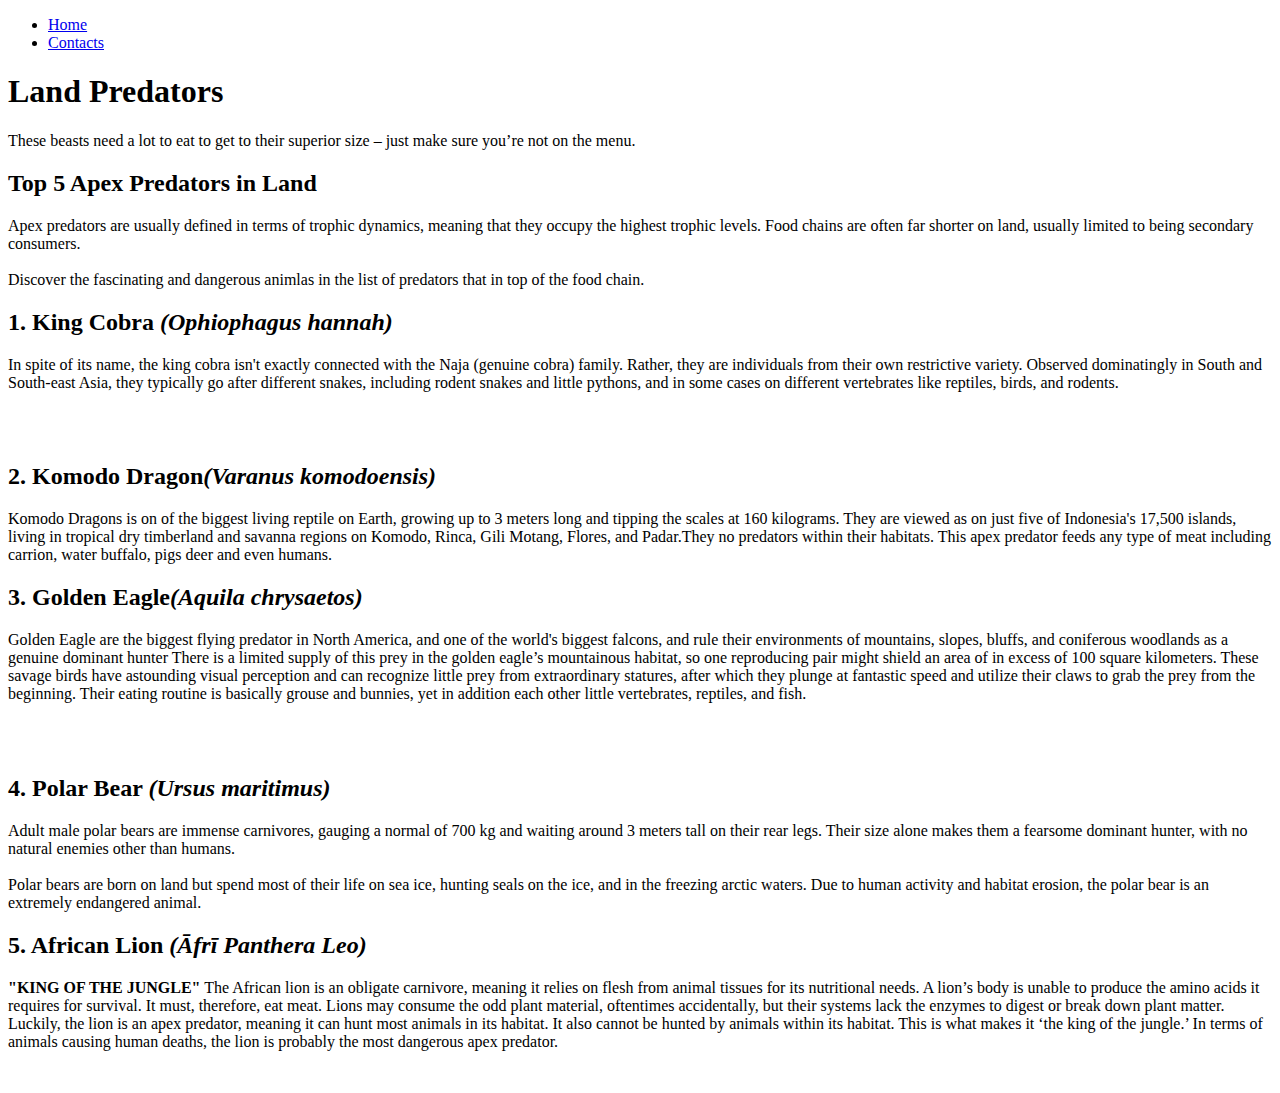
==== Land.html @ 2279827b "Initial Commit" ====
<!doctype html>
<html>
<head>
<meta charset="utf-8">
	
<title>Land</title>
</head>
	
	<link rel="stylesheet" href="style.css">
	<link rel="preconnect" href="https://fonts.googleapis.com">
	<link rel="preconnect" href="https://fonts.gstatic.com" crossorigin>
	<link href="https://fonts.googleapis.com/css2?family=Montserrat:ital,wght@0,100;0,200;0,300;0,400;0,500;0,600;1,100;1,200;1,300;1,400;1,500;1,600&display=swap" rel="stylesheet">

<body>
	<div class="wrapper">
	<ul class="topnav">
		<li><a href="index.html">Home</a></li>
		
		<li><a href="Contacts.html">Contacts</a></li>
	</ul>
	</div>
			<section class="ptb-100" id="hero4">
            <div class="container ptb-100">
                <div class="row">
                    <div id="hero-content" class="mw-768">
                        
                        <h1 id="hero-title4">
                            Land Predators
                        </h1>
                        <div id="hero-desc" class="mw-540 txt-white">
                            <p>These beasts need a lot to eat to get to their superior size – just make sure you’re not on the menu.
                            </p>
                        </div>
               	 	</div>
           		</div>
			</div>
        </section>

	<section id="services">
            <div class="container  clearfix">
                <div class="row">

                 
                    
                    <div class="txt-white txt-align-center mb-40">
                        <h2>
                            Top 5 Apex Predators in Land
                        </h2>
                    </div>
                    <div class="txt-white mw-768 txt-align-center mb-20" style="margin:auto;">
                        <p>Apex predators are usually defined in terms of trophic dynamics, meaning that they occupy the highest trophic levels. Food chains are often far shorter on land, usually limited to being secondary consumers. <br><br>
                            Discover the fascinating and dangerous animlas in the list of predators that in top of the food chain.
                        </p>
                    </div>

        <section id="about-us">
            <div class="container  clearfix">
                <div class="row">
                    
                    <div class="col col-50">
                        <div class="" style="margin-top: auto;margin-bottom: auto;">

                            <div class="txt-white mb-40">
                                <h2>
                                    1. King Cobra  <i>(Ophiophagus hannah)</i>
                                </h2>
                            </div>
                            <div class="txt-white mw-768 mb-40">
                                <p>In spite of its name, the king cobra isn't exactly connected with the Naja (genuine cobra) family. Rather, they are individuals from their own restrictive variety. Observed dominatingly in South and South-east Asia, they typically go after different snakes, including rodent snakes and little pythons, and in some cases on different vertebrates like reptiles, birds, and rodents.
                                </p>
                            </div>

                         
                        </div>
                        

                    </div>

                    <div class="col col-50">
                        <div class="image" style="width: 500px;margin-left: auto;margin-right: auto;">
                            <img src="IMG/king cobra.jpg" alt="">
                        </div>
                        
                    </div>

                </div> 
            </div>
        </section>

        <section id="about-us">
            <div class="container  clearfix">
                <div class="row">
                    
                    <div class="col col-50">
                        <div class="image" style="width: 500px;margin-left: auto;margin-right: auto;">
                            <img src="IMG/Komodo Dragon.jpg" alt="">
                        </div>
                        
                    </div>

                    <div class="col col-50">
                        <div class="" style="margin-top: auto;margin-bottom: auto;">

                            <div class="txt-white mb-40">
                                <h2>
                                    2. Komodo Dragon<i>(Varanus komodoensis)</i>
                                </h2>
                            </div>
                            <div class="txt-white mw-768 mb-40">
                                <p>Komodo Dragons is on of the biggest living reptile on Earth, growing up to 3 meters long and tipping the scales at 160 kilograms. They are viewed as on just five of Indonesia's 17,500 islands, living in tropical dry timberland and savanna regions on Komodo, Rinca, Gili Motang, Flores, and Padar.They no predators within their habitats. This apex predator feeds any type of meat including carrion, water buffalo, pigs deer and even humans.
                                </p>
                            </div>

                         
                        </div>
                        

                    </div>

                </div> 
            </div>
        </section>

        <section id="about-us">
            <div class="container  clearfix">
                <div class="row">
                    
                    <div class="col col-50">
                        <div class="" style="margin-top: auto;margin-bottom: auto;">

                            <div class="txt-white mb-40">
                                <h2>
                                    3. Golden Eagle<i>(Aquila chrysaetos)</i>
                                </h2>
                            </div>
                            <div class="txt-white mw-768 mb-40">
                                <p>Golden Eagle are the biggest flying predator in North America, and one of the world's biggest falcons, and rule their environments of mountains, slopes, bluffs, and coniferous woodlands as a genuine dominant hunter There is a limited supply of this prey in the golden eagle’s mountainous habitat, so one reproducing pair might shield an area of in excess of 100 square kilometers. These savage birds have astounding visual perception and can recognize little prey from extraordinary statures, after which they plunge at fantastic speed and utilize their claws to grab the prey from the beginning. Their eating routine is basically grouse and bunnies, yet in addition each other little vertebrates, reptiles, and fish.
                                </p>
                            </div>

                         
                        </div>
                        

                    </div>

                    <div class="col col-50">
                        <div class="image" style="width: 500px;margin-left: auto;margin-right: auto;">
                            <img style="height: 400px;"src="IMG/Golden Eagle.jpg" alt="">
                        </div>
                        
                    </div>

                </div> 
            </div>
        </section>

        <section id="about-us">
            <div class="container  clearfix">
                <div class="row">
                    
                    <div class="col col-50">
                        <div class="image" style="width: 500px;margin-left: auto;margin-right: auto;">
                            <img style="height: 400px" src="IMG/Polar Bear.jpg" alt="">
                        </div>
                        
                    </div>

                    <div class="col col-50">
                        <div class="" style="margin-top: auto;margin-bottom: auto;">

                            <div class="txt-white mb-40">
                                <h2>
                                    4. Polar Bear <i>(Ursus maritimus)</i>
                                </h2>
                            </div>
                            <div class="txt-white mw-768 mb-40">
                                <p>Adult male polar bears are immense carnivores, gauging a normal of 700 kg and waiting around 3 meters tall on their rear legs. Their size alone makes them a fearsome dominant hunter, with no natural enemies other than humans. <br><br> Polar bears are born on land but spend most of their life on sea ice, hunting seals on the ice, and in the freezing arctic waters. Due to human activity and habitat erosion, the polar bear is an extremely endangered animal.
                                </p>
                            </div>

                         
                        </div>
                        

                    </div>

                </div> 
            </div>
        </section>

        <section id="about-us">
            <div class="container  clearfix">
                <div class="row">
                    
                    <div class="col col-50">
                        <div class="" style="margin-top: auto;margin-bottom: auto;">

                            <div class="txt-white mb-40">
                                <h2>
                                    5. African Lion <i>(Āfrī Panthera Leo)</i>
                                </h2>
                            </div>
                            <div class="txt-white mw-768 mb-40">
                                <p><b>"KING OF THE JUNGLE"</b> The African lion is an obligate carnivore, meaning it relies on flesh from animal tissues for its nutritional needs. A lion’s body is unable to produce the amino acids it requires for survival. It must, therefore, eat meat. Lions may consume the odd plant material, oftentimes accidentally, but their systems lack the enzymes to digest or break down plant matter. Luckily, the lion is an apex predator, meaning it can hunt most animals in its habitat. It also cannot be hunted by animals within its habitat.  This is what makes it ‘the king of the jungle.’ In terms of animals causing human deaths, the lion is probably the most dangerous apex predator.
                                </p>
                            </div>

                         
                        </div>
                        

                    </div>

                    <div class="col col-50">
                        <div class="image" style="width: 500px;margin-left: auto;margin-right: auto;">
                            <img style="height: 350px;" src="IMG/African Lion.jpg" alt="">
                        </div>
                        
                    </div>

                </div> 
            </div>
        </section>
</body>
</html>
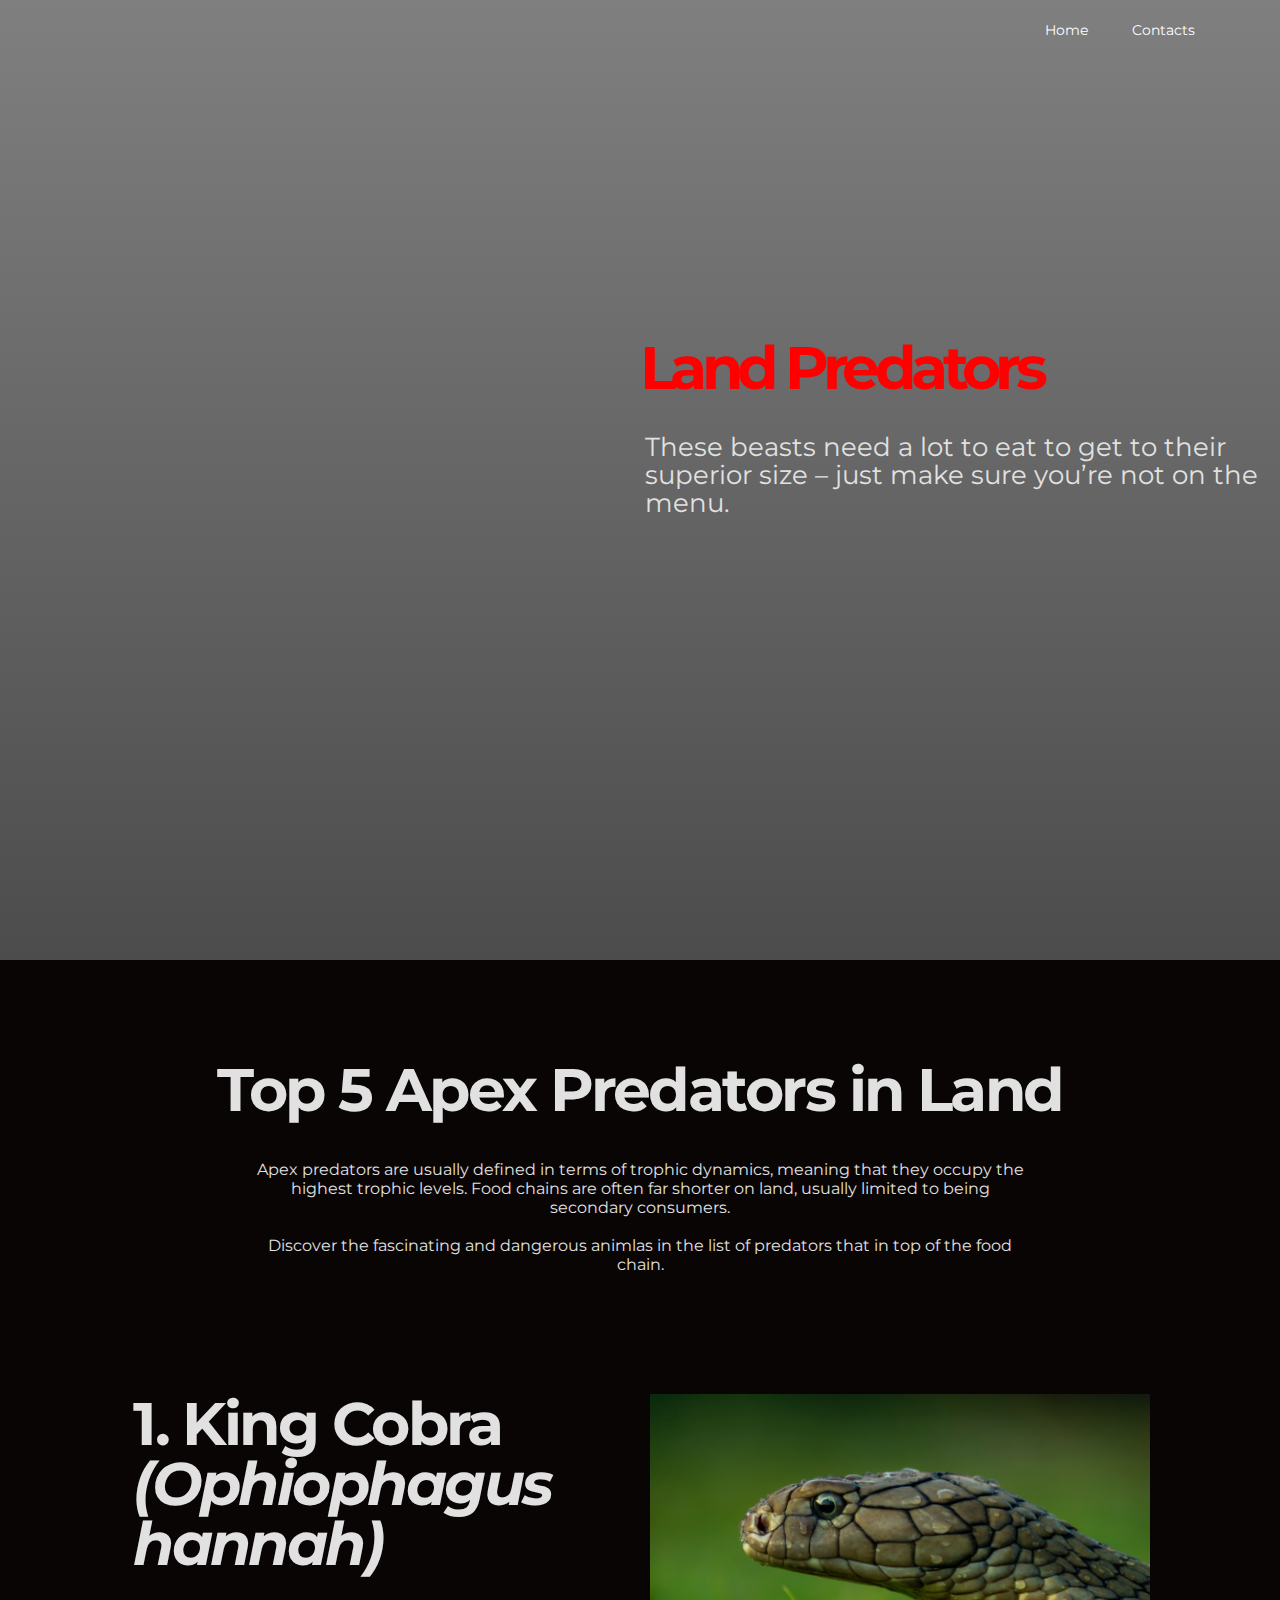
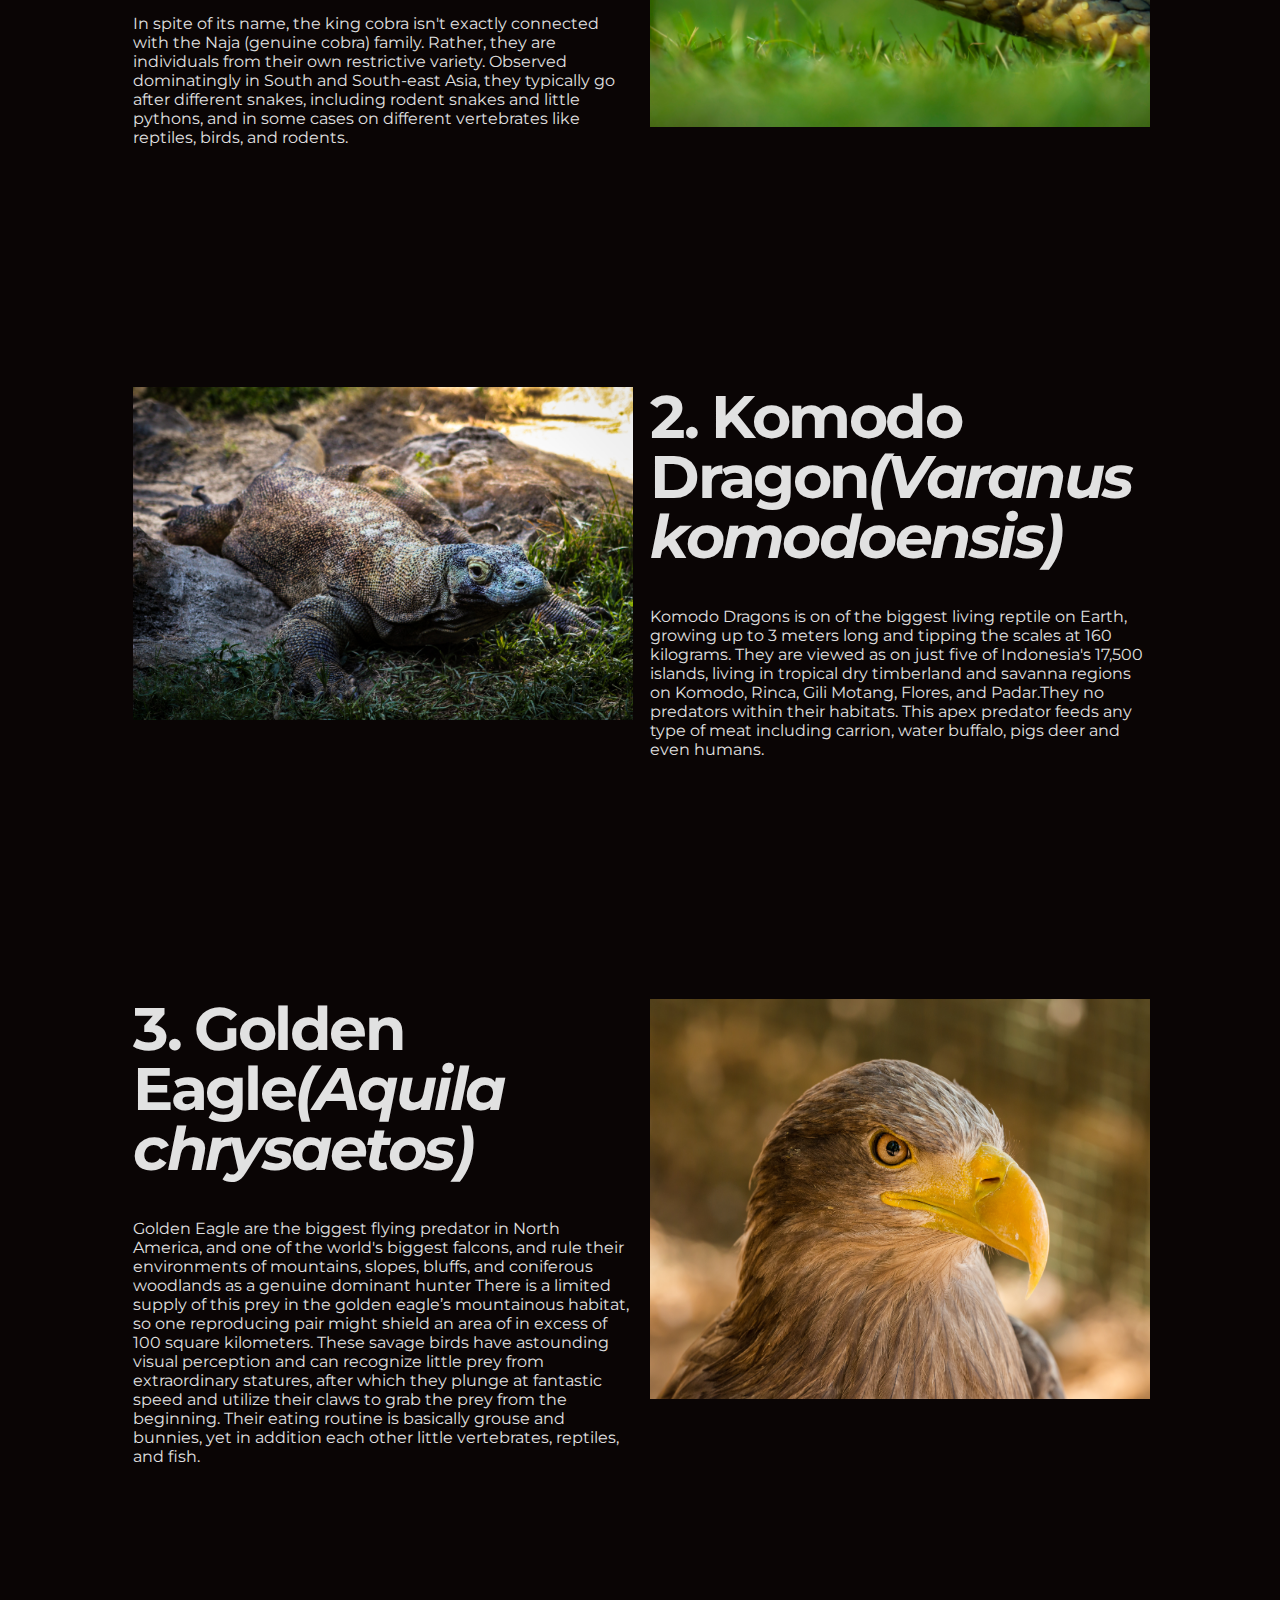
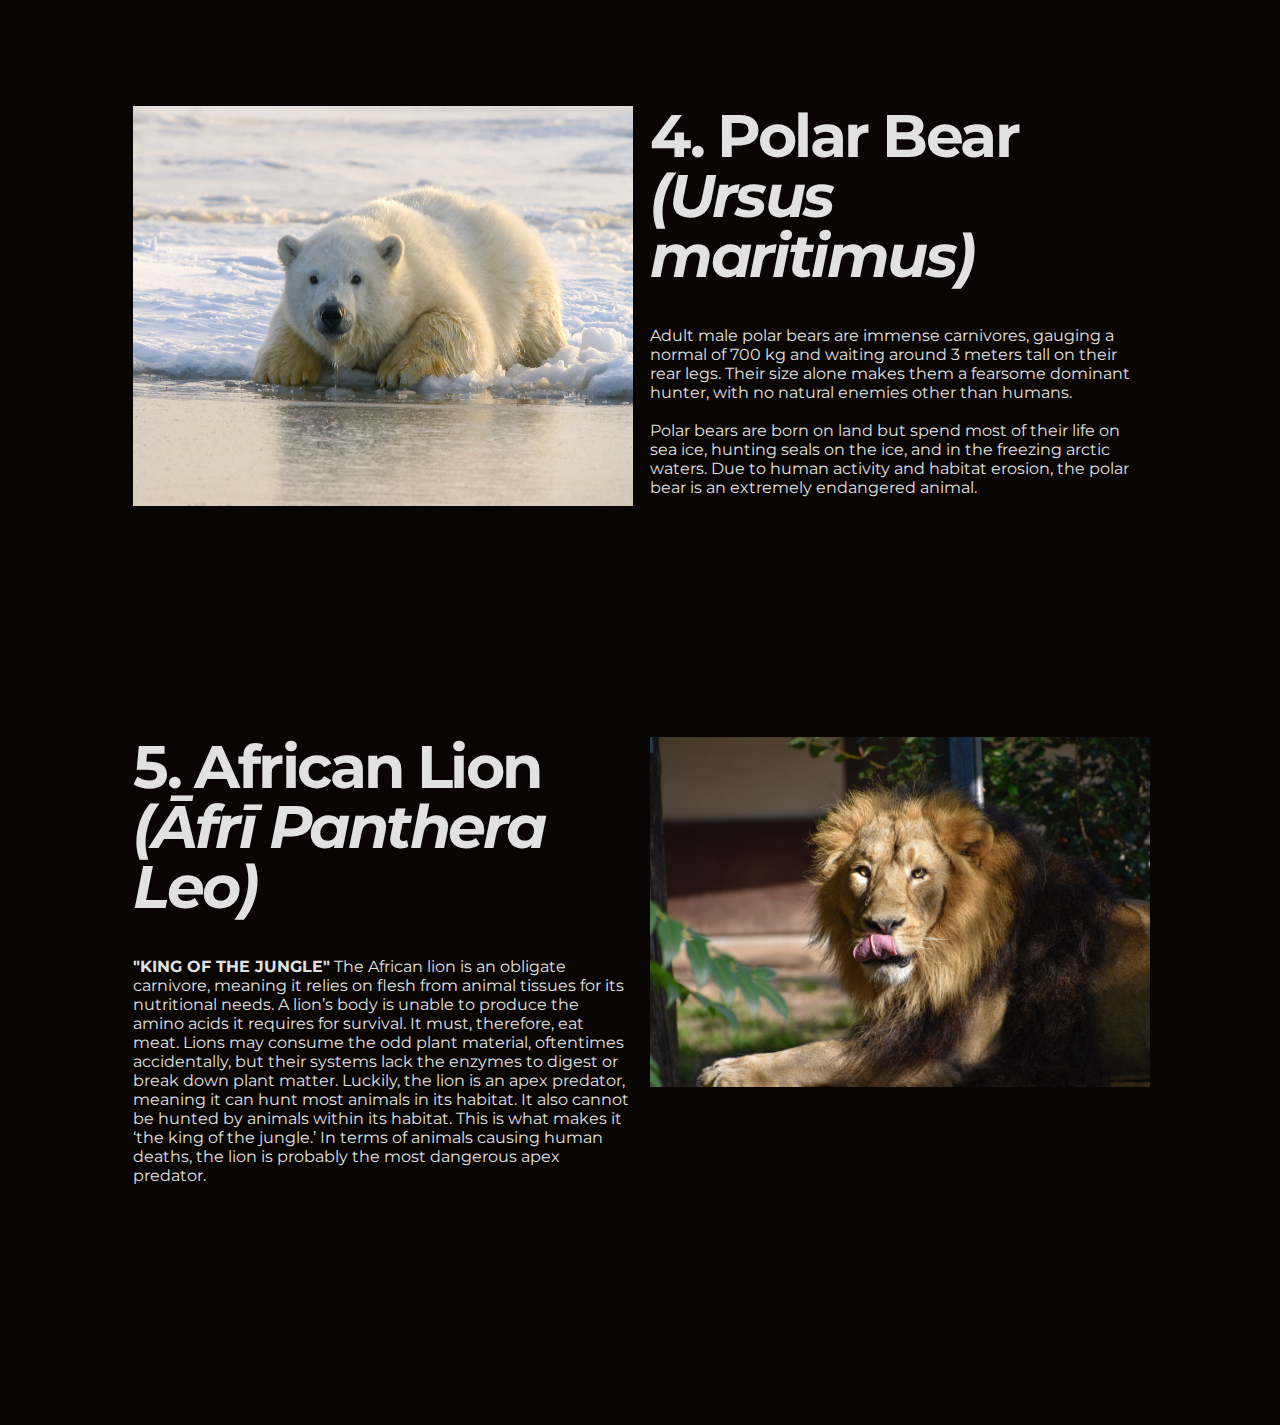
==== commit 75e22054: "Initial Commit" ====
--- a/Land.html
+++ b/Land.html
@@ -78,22 +78,22 @@
 
                     <div class="col col-50">
                         <div class="image" style="width: 500px;margin-left: auto;margin-right: auto;">
-                            <img src="IMG/king cobra.jpg" alt="">
-                        </div>
-                        
-                    </div>
-
-                </div> 
-            </div>
-        </section>
-
-        <section id="about-us">
-            <div class="container  clearfix">
-                <div class="row">
-                    
-                    <div class="col col-50">
-                        <div class="image" style="width: 500px;margin-left: auto;margin-right: auto;">
-                            <img src="IMG/Komodo Dragon.jpg" alt="">
+                            <img src="../IMG/king%20cobra.jpg" alt="">
+                        </div>
+                        
+                    </div>
+
+                </div> 
+            </div>
+        </section>
+
+        <section id="about-us">
+            <div class="container  clearfix">
+                <div class="row">
+                    
+                    <div class="col col-50">
+                        <div class="image" style="width: 500px;margin-left: auto;margin-right: auto;">
+                            <img src="../IMG/Komodo%20Dragon.jpg" alt="">
                         </div>
                         
                     </div>
@@ -146,22 +146,22 @@
 
                     <div class="col col-50">
                         <div class="image" style="width: 500px;margin-left: auto;margin-right: auto;">
-                            <img style="height: 400px;"src="IMG/Golden Eagle.jpg" alt="">
-                        </div>
-                        
-                    </div>
-
-                </div> 
-            </div>
-        </section>
-
-        <section id="about-us">
-            <div class="container  clearfix">
-                <div class="row">
-                    
-                    <div class="col col-50">
-                        <div class="image" style="width: 500px;margin-left: auto;margin-right: auto;">
-                            <img style="height: 400px" src="IMG/Polar Bear.jpg" alt="">
+                            <img style="height: 400px;" src="../IMG/Golden%20Eagle.jpg" alt="">
+                        </div>
+                        
+                    </div>
+
+                </div> 
+            </div>
+        </section>
+
+        <section id="about-us">
+            <div class="container  clearfix">
+                <div class="row">
+                    
+                    <div class="col col-50">
+                        <div class="image" style="width: 500px;margin-left: auto;margin-right: auto;">
+                            <img style="height: 400px" src="../IMG/Polar%20Bear.jpg" alt="">
                         </div>
                         
                     </div>
@@ -214,7 +214,7 @@
 
                     <div class="col col-50">
                         <div class="image" style="width: 500px;margin-left: auto;margin-right: auto;">
-                            <img style="height: 350px;" src="IMG/African Lion.jpg" alt="">
+                            <img style="height: 350px;" src="../IMG/African%20Lion.jpg" alt="">
                         </div>
                         
                     </div>
--- a/style.css
+++ b/style.css
@@ -0,0 +1,496 @@
+@charset "utf-8";
+*{
+	margin: 0;
+	padding: 0;
+	font-family: 'Montserrat', sans-serif;
+	box-sizing: border-box;
+}
+
+.wrapper{
+	width: 1170px;
+	margin: auto;
+	
+}
+
+body.Home{
+	background: linear-gradient(rgba(0,0,0,0.7),rgba(0,0,0,0.7)), url("../IMG/apex.jpg");
+	height: 100vh;
+	background-size: cover;
+	background-position: center;
+	
+	overflow-x: hidden
+	
+}
+
+body.contacts{
+    background: linear-gradient(rgba(0,0,0,0.6),rgba(0,0,0,0.6)), url("../IMG/Deer.jpg");
+	height:100vh;
+	background-size: cover;
+	background-position: center;
+	overflow-x: hidden;
+}
+.topnav{
+	float: right;
+	list-style: none;
+	margin-top: 20px;
+	padding-right: 10px;
+	animation: fadeInDown 2s;
+	
+}
+.topnav li{
+	display: inline-block;
+}
+.topnav li a{
+	 
+  color: #fff;
+	text-decoration: none;
+	padding: 5px 20px;
+	font-size: 14px;
+
+}
+.topnav li a:hover {
+  background-color: #ddd;
+ color: black; 
+   
+}
+.logo{
+	float: left;
+	width: 150px;
+	padding-top: 2%;
+	
+}
+.welcome-text{
+	position: absolute;
+	margin: 20% 370px;
+	text-align: center;
+	color: aqua;
+		
+}
+
+.welcome-text h1{
+	text-align: center;
+	color: #fff;
+	text-transform: uppercase;
+	font-size: 55px;
+	
+	
+}
+
+.welcome-text a{
+	border: 1px solid #fff;
+	padding: 5px 24px;
+	text-decoration: none;
+	text-transform: uppercase;
+	font-size: 20px;
+	margin-top: 21px;
+	display: inline-block;
+	color: red;
+	
+}
+.welcome-text a:hover {
+  background-color:whitesmoke;
+  color: black;
+}
+
+
+section {
+    padding: 80px 0;
+}
+.container {
+    max-width: 1480px;
+    width: 89%;
+    margin: 0 auto;
+    padding:20px 0;
+}
+#services,  #about-us  {
+
+    background:#0A0505;
+  
+}
+#services1, #about-us1  {
+
+    background:#04030E;
+  
+}
+.clearfix::after {
+    content: "";
+    clear: both;
+    display: table;
+}
+
+.row {
+    max-width: 100%;
+    max-height: 100%;
+    margin: 0;
+    padding: 0;
+    border: 0 none;
+    box-sizing: border-box;
+}
+
+.fade-title {
+    margin-bottom: -10px;
+    font-size: 92px;
+    line-height: 72px;
+    letter-spacing: -3.55px;
+    font-weight: 700;
+    color: rgb(39,
+     23, 11);
+}
+.txt-align-center {
+    text-align: center; 
+}
+.txt-white {
+    color: rgb(225,225,225);
+}
+.mb-40 {
+    margin-bottom: 40px;
+}
+.mw-768 {
+    max-width: 768px;
+}
+
+.mb-20 {
+    margin-bottom: 20px;
+}
+.col {
+    float: left;
+}
+.col-50 {
+    width: 49%;
+    margin-right: 2%;
+}
+
+.image {
+    transition: all .5s ease-in-out;
+    transform-origin: 49.8712% 64.1935% 0px;
+    transform: matrix3d(1, 0, 0, 0, 0, 1, 0, 0, 0, 0, 1, 0, 0, 0, 0, 1);
+}
+.image:hover {
+    transition: all .5s ease-in-out;
+    /* transform: matrix3d(1,0,0.02,.000039,0.00,1,0.00,.000039,-0.02,0,1,0,-.7,-.7,1,1); */
+    cursor: pointer;
+    transform-origin: 56% 65% 0; 
+    transform: matrix3d(.999263, 0, 0.0383878, -3.83878e-05, -.000449843, .999931, .0117097, -1.17097e-05,-.0383852, .0117184, .999194, -.000999194, 2.2, 0.671420,0,1);
+}
+img {
+    height: inherit;
+    width: inherit;
+}
+h1 {
+    font-size: 50px;
+    letter-spacing: -5.55px;
+    line-height: 90px;
+}
+
+h2 {
+    font-size: 60px;
+    letter-spacing: -2.55px;
+    line-height: 60px;
+}
+
+h3 {
+    font-size: 48px;
+    letter-spacing: -2.55px;
+    line-height: 48px;
+}
+
+h4 {
+    font-size: 36px;
+    letter-spacing: -1.55px;
+    line-height: 36px;
+}
+
+
+a {
+    text-decoration: none;
+}
+ul {
+    list-style: none;
+}
+p {
+    margin-bottom: 20px;
+}
+.col-right {
+    float:right;
+}
+
+.col-33 {
+    width: 32%;
+    margin-right: 2%;
+}
+.col-25 {
+    width: 24%;
+    margin-right: 1%;
+}
+
+.col-55 {
+    width: 54%;
+    margin-right: 2%;
+}
+
+.col-45 {
+    width: 44%;
+    margin-right: 2%;
+}
+.col:last-child {
+    margin-right: 0%;
+}
+.ptb-100 {
+    padding: 100px 0;
+}
+#hero4 {
+ 
+    background-color:#4e2f33;
+    background: linear-gradient(rgba(0,0,0,0.5),rgba(0,0,0,0.7)), url("../IMG/jaguar2.png");
+	 
+
+    background-size: cover;
+    background-position:left;
+    background-repeat: no-repeat;
+    min-height: 960px;
+}
+#hero3 {
+ 
+    background-color:#4e2f33;
+    background: linear-gradient(rgba(0,0,0,0.5),rgba(0,0,0,0.7)), url("../IMG/Ocean.jpg");
+	 
+
+    background-size: cover;
+    background-position:left;
+    background-repeat: no-repeat;
+    min-height: 960px;
+}
+#hero-content {
+    position: absolute;
+    transform: translateY(-50%);
+    top:50%;
+    left: 50%;
+
+}
+#hero-title4 {
+    font-size: 60px;
+    color:red;	
+    margin-bottom: 20px;
+    animation: fadeInDown 5s;
+}
+#hero-desc {
+    margin-left: 5px;
+    line-height: 28px;
+    font-size: 26px;
+    animation: fadeInDown 5s;
+    margin-bottom: 60px;
+}
+@keyframes fadeInDown {
+    0% {
+        opacity:0;
+        transform: translate3d(0, -20%, 0);
+    }
+    100% {
+        opacity:1;
+        transform: translate3d(0, 0, 0);
+    }
+}  
+@keyframes firework {
+  0% { transform: translate(var(--x), 60vmin); width: var(--initialSize); opacity: 1; }
+  50% { width: 0.5vmin; opacity: 1; }
+  100% { width: var(--finalSize); opacity: 0; }
+	
+}
+@keyframes fireworkPseudo {
+  0% { transform: translate(-50%, -50%); width: var(--initialSize); opacity: 1; }
+  50% { width: 0.5vmin; opacity: 1; }
+  100% { width: var(--finalSize); opacity: 0; }
+}
+
+.firework,
+.firework::before,
+.firework::after
+{
+    --initialSize: 0.5vmin;
+    --finalSize: 45vmin;
+    --particleSize: 0.2vmin;
+    --color1: yellow;
+    --color2: khaki;
+    --color3: white;
+    --color4: lime;
+    --color5: gold;
+    --color6: mediumseagreen;
+    --y: -30vmin;
+    --x: -50%;
+    content: "";
+    animation: firework 2s infinite;
+    position: absolute;
+    top: 50%;
+    left: 50%;
+    transform: translate(-50%, var(--y));
+    width: var(--initialSize);
+    aspect-ratio: 1;
+    background: 
+      /*
+      radial-gradient(circle, var(--color1) var(--particleSize), #0000 0) 0% 0%,
+      radial-gradient(circle, var(--color1) var(--particleSize), #0000 0) 100% 0%,
+      radial-gradient(circle, var(--color1) var(--particleSize), #0000 0) 100% 100%,
+      radial-gradient(circle, var(--color1) var(--particleSize), #0000 0) 0% 100%,
+      */
+
+      radial-gradient(circle, var(--color1) var(--particleSize), #0000 0) 50% 0%,
+      radial-gradient(circle, var(--color2) var(--particleSize), #0000 0) 100% 50%,
+      radial-gradient(circle, var(--color3) var(--particleSize), #0000 0) 50% 100%,
+      radial-gradient(circle, var(--color4) var(--particleSize), #0000 0) 0% 50%,
+
+      /* bottom right */
+      radial-gradient(circle, var(--color5) var(--particleSize), #0000 0) 80% 90%,
+      radial-gradient(circle, var(--color6) var(--particleSize), #0000 0) 95% 90%,
+      radial-gradient(circle, var(--color1) var(--particleSize), #0000 0) 90% 70%,
+      radial-gradient(circle, var(--color2) var(--particleSize), #0000 0) 100% 60%,
+      radial-gradient(circle, var(--color3) var(--particleSize), #0000 0) 55% 80%,
+      radial-gradient(circle, var(--color4) var(--particleSize), #0000 0) 70% 77%,
+
+      /* bottom left */
+      radial-gradient(circle, var(--color5) var(--particleSize), #0000 0) 22% 90%,
+      radial-gradient(circle, var(--color6) var(--particleSize), #0000 0) 45% 90%,
+      radial-gradient(circle, var(--color1) var(--particleSize), #0000 0) 33% 70%,
+      radial-gradient(circle, var(--color2) var(--particleSize), #0000 0) 10% 60%,
+      radial-gradient(circle, var(--color3) var(--particleSize), #0000 0) 31% 80%,
+      radial-gradient(circle, var(--color4) var(--particleSize), #0000 0) 28% 77%,
+      radial-gradient(circle, var(--color5) var(--particleSize), #0000 0) 13% 72%,
+
+      /* top left */
+      radial-gradient(circle, var(--color6) var(--particleSize), #0000 0) 80% 10%,
+      radial-gradient(circle, var(--color1) var(--particleSize), #0000 0) 95% 14%,
+      radial-gradient(circle, var(--color2) var(--particleSize), #0000 0) 90% 23%,
+      radial-gradient(circle, var(--color3) var(--particleSize), #0000 0) 100% 43%,
+      radial-gradient(circle, var(--color4) var(--particleSize), #0000 0) 85% 27%,
+      radial-gradient(circle, var(--color5) var(--particleSize), #0000 0) 77% 37%,
+      radial-gradient(circle, var(--color6) var(--particleSize), #0000 0) 60% 7%,
+
+      /* top right */
+      radial-gradient(circle, var(--color1) var(--particleSize), #0000 0) 22% 14%,
+      radial-gradient(circle, var(--color1) var(--particleSize), #0000 0) 45% 20%,
+      radial-gradient(circle, var(--color1) var(--particleSize), #0000 0) 33% 34%,
+      radial-gradient(circle, var(--color1) var(--particleSize), #0000 0) 10% 29%,
+      radial-gradient(circle, var(--color1) var(--particleSize), #0000 0) 31% 37%,
+      radial-gradient(circle, var(--color1) var(--particleSize), #0000 0) 28% 7%,
+      radial-gradient(circle, var(--color1) var(--particleSize), #0000 0) 13% 42%
+      ;
+    background-size: var(--initialSize) var(--initialSize);
+    background-repeat: no-repeat;
+	overflow: hidden;
+  }
+
+.firework::before {
+  transform: translate(-20vmin, -2vmin) rotate(40deg) scale(1.3) rotateY(40deg);
+  transform: translate(-50%, -50%) rotate(40deg) scale(1.3) rotateY(40deg);
+  animation: fireworkPseudo 2s infinite;
+	overflow: hidden;
+}
+
+.firework::after {
+  transform: translate(44vmin, -50%) rotate(170deg) scale(1.15) rotateY(-30deg);
+  transform: translate(-50%, -50%) rotate(170deg) scale(1.15) rotateY(-30deg);
+  animation: fireworkPseudo 2s infinite;
+	overflow: hidden;
+}
+
+.firework:nth-child(2),
+.firework:nth-child(2)::before,
+.firework:nth-child(2)::after {
+  --color1: pink;
+  --color2: violet;
+  --color3: fuchsia;
+  --color4: orchid;
+  --color5: plum;
+  --color6: lavender;
+  --x: 30vmin;
+  --finalSize: 40vmin;
+  left: 30%;
+  top: 60%;
+  animation-delay: -0.25s;
+  overflow: hidden;
+}
+
+.firework:nth-child(3),
+.firework:nth-child(3)::before,
+.firework:nth-child(3)::after {
+  --color1: cyan;
+  --color2: lightcyan;
+  --color3: lightblue;
+  --color4: PaleTurquoise;
+  --color5: SkyBlue;
+  --color6: lavender;
+  --x: -30vmin;
+  --y: -50vmin;
+  --finalSize: 35vmin;
+  left: 70%;
+  top: 60%;
+  animation-delay: -0.4s;
+overflow: hidden;
+}
+
+.footer-basic {
+  padding:40px 0;
+  
+  color:#FFFFFF;
+}
+
+.footer-basic ul {
+  padding:0;
+  list-style:none;
+  text-align:center;
+  font-size:18px;
+  line-height:1.6;
+  margin-bottom:0;
+}
+
+.footer-basic li {
+  padding:0 10px;
+}
+
+.footer-basic ul a {
+  color:inherit;
+  text-decoration:none;
+  opacity:0.8;
+}
+
+.footer-basic ul a:hover {
+  opacity:1;
+}
+
+.footer-basic .social {
+  text-align:center;
+  padding-bottom:25px;
+}
+
+.footer-basic .social > a {
+  font-size:24px;
+  width:40px;
+  height:40px;
+  line-height:40px;
+  display:inline-block;
+  text-align:center;
+  border-radius:50%;
+  border:1px solid #ccc;
+  margin:0 8px;
+  color:inherit;
+  opacity:0.75;
+}
+
+.footer-basic .social > a:hover {
+  opacity:0.9;
+}
+
+.footer-basic .copyright {
+  margin-top:15px;
+  text-align:center;
+  font-size:13px;
+  color:#A6A6A6;
+  margin-bottom:0;
+}
+::-webkit-scrollbar{
+	width: 0;
+}
+
+
+
+	
+	
